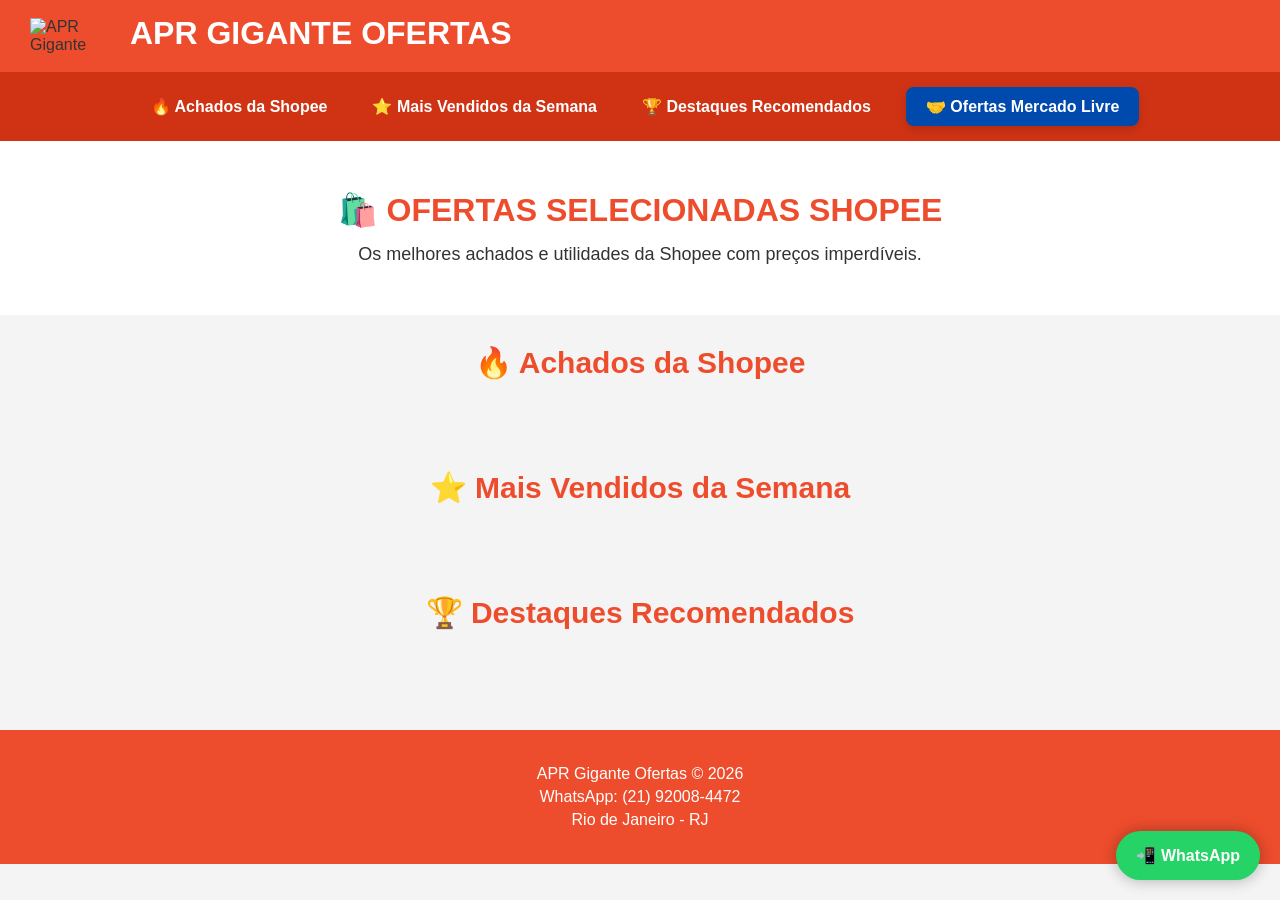
==== shopee.html @ c3437c1d "Create shopee.html" ====
<!DOCTYPE html>
<html lang="pt-BR">

<head>
    <meta charset="UTF-8">
    <meta name="viewport" content="width=device-width, initial-scale=1.0">
    <title>APR Gigante Ofertas - Shopee</title>

    <meta name="description"
        content="As melhores ofertas da Shopee selecionadas pela APR Gigante.">

    <link rel="icon" href="images/LOGO.png">

    <link rel="stylesheet" href="style.css">
</head>

<body class="shopee-page">

    <!-- CABEÇALHO -->

    <header>

        <div class="topo">

            <img src="images/AprBannerMlSh.png"
                 alt="APR Gigante"
                 class="logo">

            <div class="texto-topo">

                <h1>APR GIGANTE OFERTAS</h1>

                <p>
                   
                </p>

            </div>

        </div>

    </header>

    <!-- MENU DA PÁGINA SHOPEE CORRIGIDO -->

    <nav>

               <a href="#ofertas">🔥 Achados da Shopee</a>

        <a href="#mais-vendidos">⭐ Mais Vendidos da Semana</a>

        <a href="#recomendados">🏆 Destaques Recomendados</a>

        <a href="index.html" class="btn-ml">🤝 Ofertas Mercado Livre</a>
    
    
    </nav>

    <!-- BANNER -->

    <section class="banner">

        <h2>
            🛍️ OFERTAS SELECIONADAS SHOPEE
        </h2>

        <p>
            Os melhores achados e utilidades da Shopee com preços imperdíveis.
        </p>

    </section>

   
    <!-- OFERTAS SHOPEE -->

    <section id="ofertas" class="titulo-secao">

        <h2>🔥 Achados da Shopee</h2>

    </section>

    <section id="lista-produtos"
             class="produtos">

    </section>

    <!-- MAIS VENDIDOS SHOPEE -->

    <section id="mais-vendidos" class="titulo-secao">

        <h2>⭐ Mais Vendidos da Semana</h2>

    </section>

    <section id="lista-vendidos"
             class="produtos">

    </section>

    <!-- RECOMENDADOS SHOPEE -->

    <section id="recomendados" class="titulo-secao">

        <h2>🏆 Destaques Recomendados</h2>

    </section>

    <section id="lista-recomendados"
             class="produtos">

    </section>

    <!-- RODAPÉ -->

    <footer>

        <p>
            APR Gigante Ofertas © 2026
        </p>

        <p>
            WhatsApp: (21) 92008-4472
        </p>

        <p>
            Rio de Janeiro - RJ
        </p>

    </footer>

    <!-- WHATSAPP FLUTUANTE -->

    <a class="whatsapp"
       href="https://wa.me"
       target="_blank">

        📲 WhatsApp

    </a>

    <!-- CHAMANDO O SCRIPT PRÓPRIO DA SHOPEE -->
    <script src="shopee.js"></script>

</body>

</html>
---- style.css ----
* {
    margin: 0;
    padding: 0;
    box-sizing: border-box;
}

body {
    font-family: Arial, Helvetica, sans-serif;
    background: #f4f4f4;
    color: #333;
}

/* ==========================================
   ESTILOS GERAIS DE LAYOUT (MERCADO LIVRE / PADRÃO)
   ========================================== */

/* CABEÇALHO */
header {
    background: #ffd83d; /* Amarelo Mercado Livre */
    padding: 15px 30px;
    box-shadow: 0 2px 10px rgba(0,0,0,.1);
}

.topo {
    display: flex;
    align-items: center;
    gap: 20px;
}

.logo {
    width: 80px;
    height: auto;
}

.texto-topo h1 {
    color: #004aad;
    font-size: 32px;
    margin-bottom: 5px;
}

.texto-topo p {
    font-weight: bold;
}

/* MENU DE NAVEGAÇÃO */
nav {
    background: #004aad;
    display: flex;
    justify-content: center;
    align-items: center;
    gap: 25px;
    padding: 15px;
    flex-wrap: wrap;
}

nav a {
    color: white;
    text-decoration: none;
    font-weight: bold;
    transition: .3s;
    padding: 5px 10px;
    border-radius: 5px;
}

nav a:hover {
    opacity: .8;
}

/* Link Ativo do Menu */
nav a.active {
    background: rgba(255, 255, 255, 0.2);
}

/* BANNER */
.banner {
    background: white;
    text-align: center;
    padding: 50px 20px;
    margin-bottom: 20px;
}

.banner h2 {
    color: #004aad;
    margin-bottom: 15px;
    font-size: 32px;
}

.banner p {
    font-size: 18px;
    max-width: 700px;
    margin: auto;
}

/* CATEGORIAS */
.categorias {
    display: flex;
    justify-content: center;
    gap: 15px;
    flex-wrap: wrap;
    padding: 20px;
}

.categoria {
    background: #004aad;
    color: white;
    border: none;
    padding: 15px 20px;
    border-radius: 10px;
    cursor: pointer;
    font-weight: bold;
    font-size: 15px;
    transition: .3s;
}

.categoria:hover {
    background: #00307d;
    transform: translateY(-3px);
}

/* TITULOS */
.titulo-secao {
    text-align: center;
    margin: 30px 0 20px;
}

.titulo-secao h2 {
    color: #004aad;
    font-size: 30px;
}

/* PRODUTOS (Layout Grid) */
.produtos {
    max-width: 1400px;
    margin: auto;
    padding: 20px;
    display: grid;
    grid-template-columns: repeat(auto-fit, minmax(280px, 1fr));
    gap: 25px;
}

/* Unificado para funcionar com .produto ou .produto-card */
.produto, .produto-card {
    background: white;
    padding: 20px;
    border-radius: 15px;
    box-shadow: 0 4px 15px rgba(0,0,0,.1);
    transition: .3s;
    position: relative;
    display: flex;
    flex-direction: column;
    justify-content: space-between;
}

.produto:hover, .produto-card:hover {
    transform: translateY(-5px);
}

.produto img, .produto-imagem img {
    width: 100%;
    height: 220px;
    object-fit: contain;
    margin-bottom: 15px;
}

.produto h3, .produto-info h3 {
    font-size: 18px;
    margin-bottom: 10px;
}

.preco {
    font-size: 28px;
    font-weight: bold;
    color: #00a650; /* Verde Mercado Livre */
    margin: 15px 0;
}

.produto a, .botao-comprar {
    display: block;
    background: #00a650;
    color: white;
    text-decoration: none;
    text-align: center;
    padding: 12px;
    border-radius: 8px;
    font-weight: bold;
    transition: .3s;
}

.produto a:hover, .botao-comprar:hover {
    opacity: .9;
}

/* SELO */
.selo {
    background: #ff4d00;
    color: white;
    padding: 8px 10px;
    border-radius: 8px;
    font-size: 12px;
    font-weight: bold;
    display: inline-block;
    margin-bottom: 10px;
}

/* RODAPÉ */
footer {
    background: #004aad;
    color: white;
    text-align: center;
    padding: 30px;
    margin-top: 40px;
}

footer p {
    margin: 5px 0;
}

/* WHATSAPP */
.whatsapp {
    position: fixed;
    bottom: 20px;
    right: 20px;
    background: #25D366;
    color: white;
    text-decoration: none;
    padding: 15px 20px;
    border-radius: 50px;
    font-weight: bold;
    box-shadow: 0 0 15px rgba(0,0,0,.3);
    z-index: 999;
}

/* ==========================================
   CUSTOMIZAÇÃO EXCLUSIVA PARA A PÁGINA DA SHOPEE
   ========================================== */

/* Identificador aplicado no body da shopee */
.shopee-page header {
    background: #ee4d2d; /* Laranja Oficial Shopee */
}

.shopee-page .texto-topo h1 {
    color: white; /* Texto branco para contrastar no laranja */
}

.shopee-page .texto-topo p {
    color: #fddcd5;
}

.shopee-page nav {
    background: #d03314; /* Vermelho escuro/Laranja escuro Shopee */
}

.shopee-page .banner h2,
.shopee-page .titulo-secao h2 {
    color: #ee4d2d;
}

.shopee-page .categoria {
    background: #ee4d2d;
}

.shopee-page .categoria:hover {
    background: #d03314;
}

.shopee-page .preco {
    color: #ee4d2d; /* Preço laranja Shopee */
}

.shopee-page .produto a, 
.shopee-page .botao-comprar {
    background: #ee4d2d; /* Botão de compra laranja Shopee */
}

.shopee-page footer {
    background: #ee4d2d;
}


/* RESPONSIVO */
@media(max-width:768px){
    .logo {
        width: 65px;
    }
    .texto-topo h1 {
        font-size: 24px;
    }
    .banner h2 {
        font-size: 24px;
    }
    .banner p {
        font-size: 16px;
    }
    .produto img, .produto-imagem img {
        height: 180px;
    }
}

/* ==========================================
   CORES DOS BOTÕES DE TROCA DE PLATAFORMA
   ========================================== */

/* Botão da Shopee (Laranja) quando aparece no Mercado Livre */
nav a.btn-shopee {
    background: #ee4d2d;
    padding: 10px 20px;
    border-radius: 8px;
    box-shadow: 0 4px 10px rgba(0, 0, 0, 0.15);
}

nav a.btn-shopee:hover {
    background: #d03314;
    opacity: 1; /* Mantém o brilho da cor no hover */
    transform: translateY(-2px);
}

/* Botão do Mercado Livre (Azul) quando aparece na Shopee */
nav a.btn-ml {
    background: #004aad;
    padding: 10px 20px;
    border-radius: 8px;
    box-shadow: 0 4px 10px rgba(0, 0, 0, 0.15);
}

nav a.btn-ml:hover {
    background: #00307d;
    opacity: 1;
    transform: translateY(-2px);
}
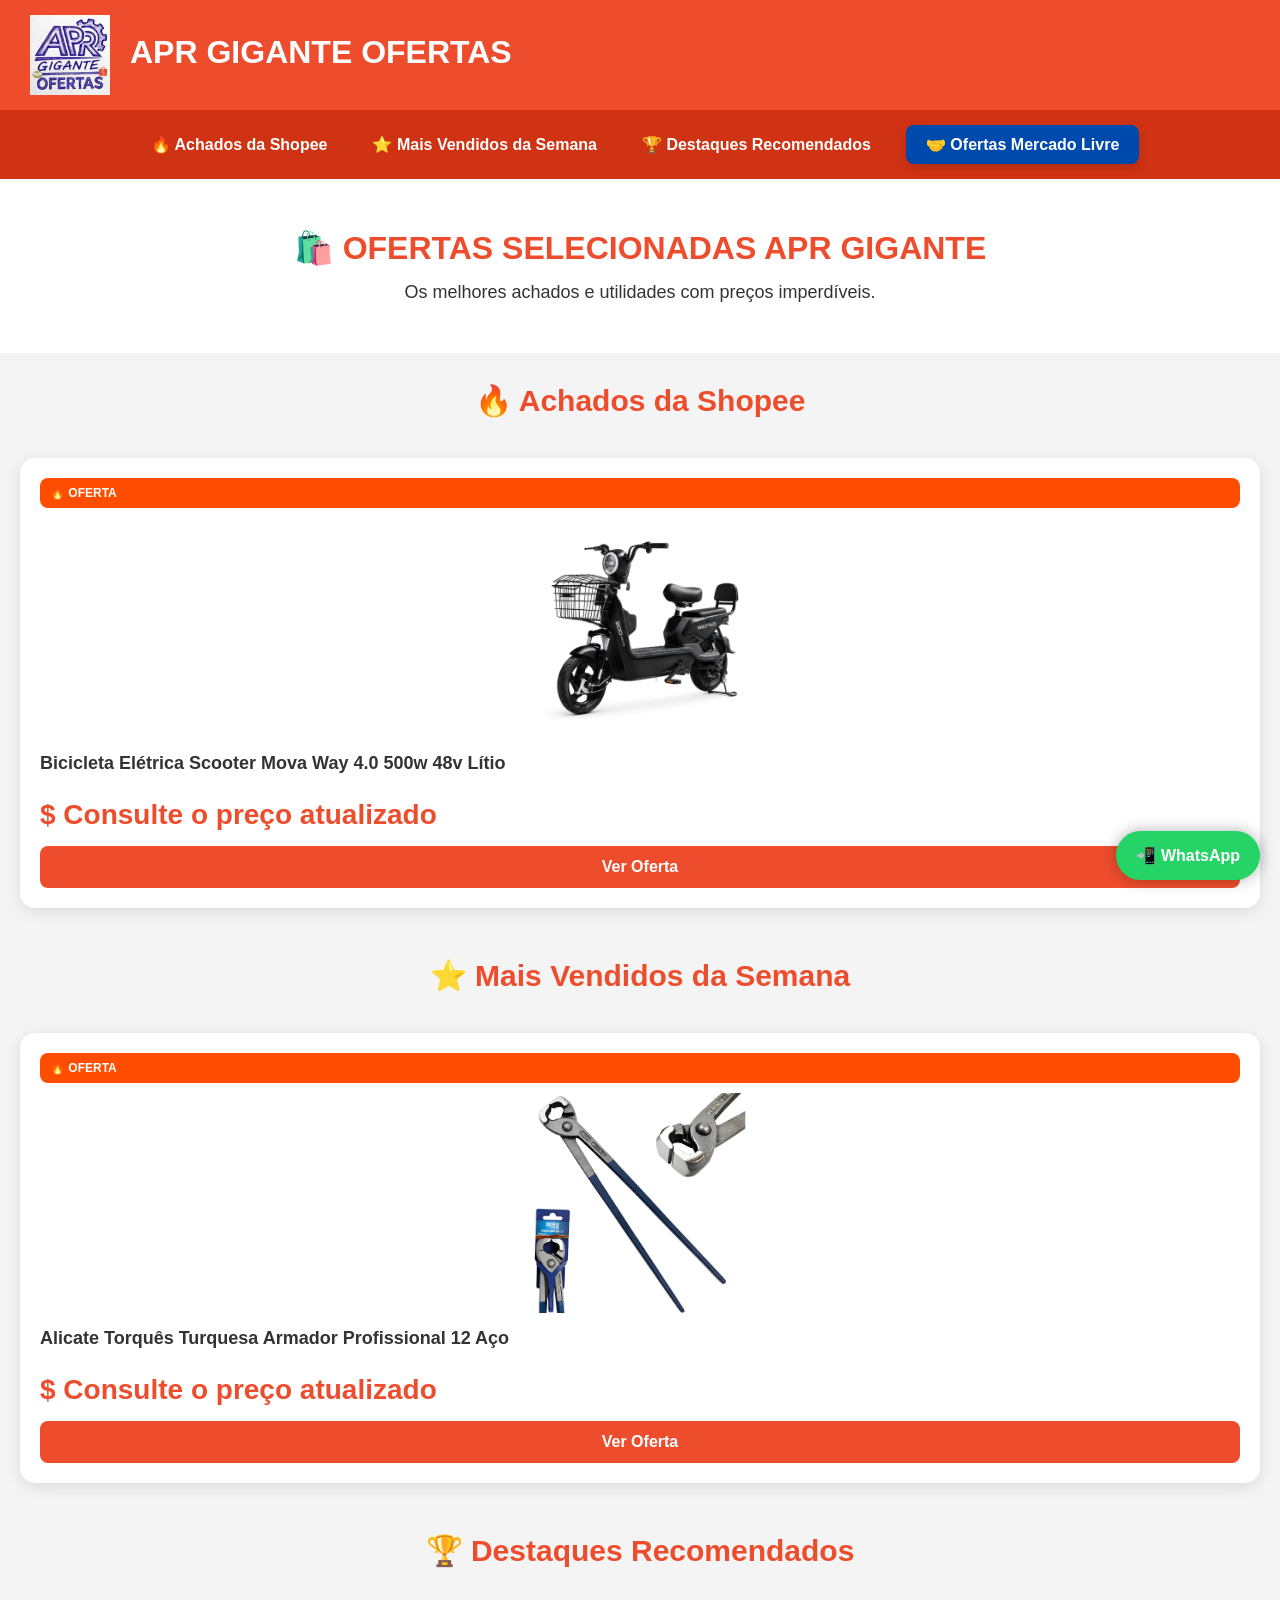
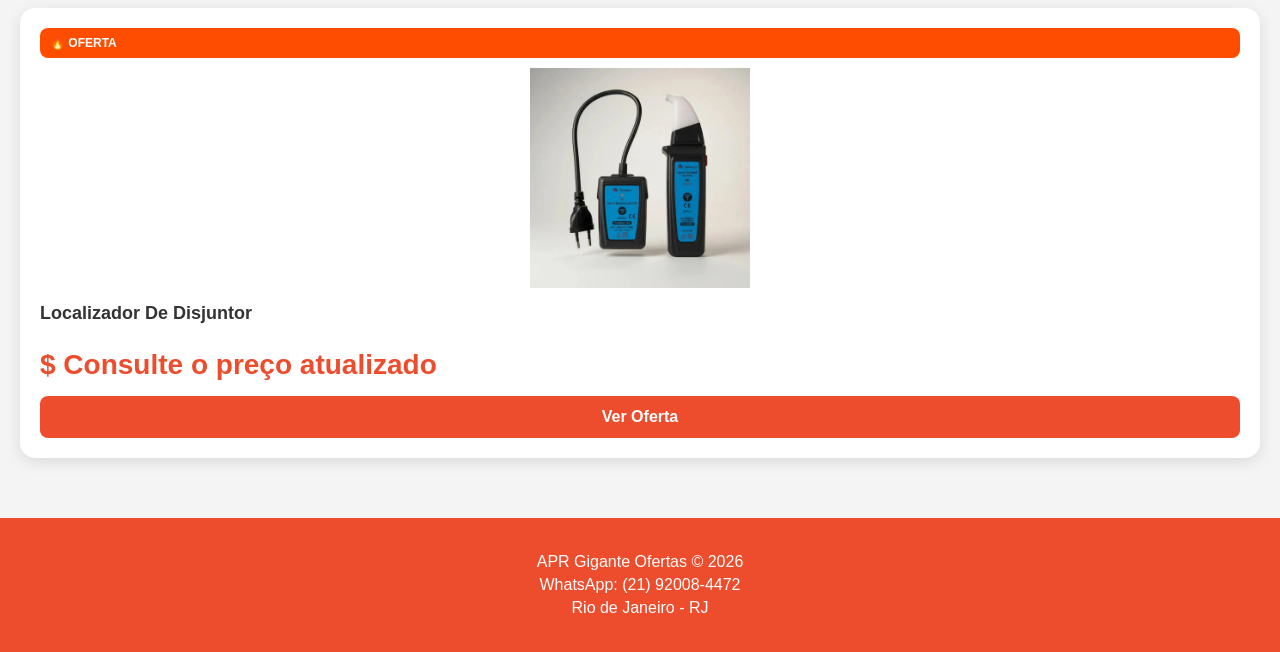
==== commit 6deb47e7: "Update shopee.html" ====
--- a/shopee.html
+++ b/shopee.html
@@ -60,11 +60,11 @@
     <section class="banner">
 
         <h2>
-            🛍️ OFERTAS SELECIONADAS SHOPEE
+            🛍️ OFERTAS SELECIONADAS APR GIGANTE
         </h2>
 
         <p>
-            Os melhores achados e utilidades da Shopee com preços imperdíveis.
+            Os melhores achados e utilidades com preços imperdíveis.
         </p>
 
     </section>
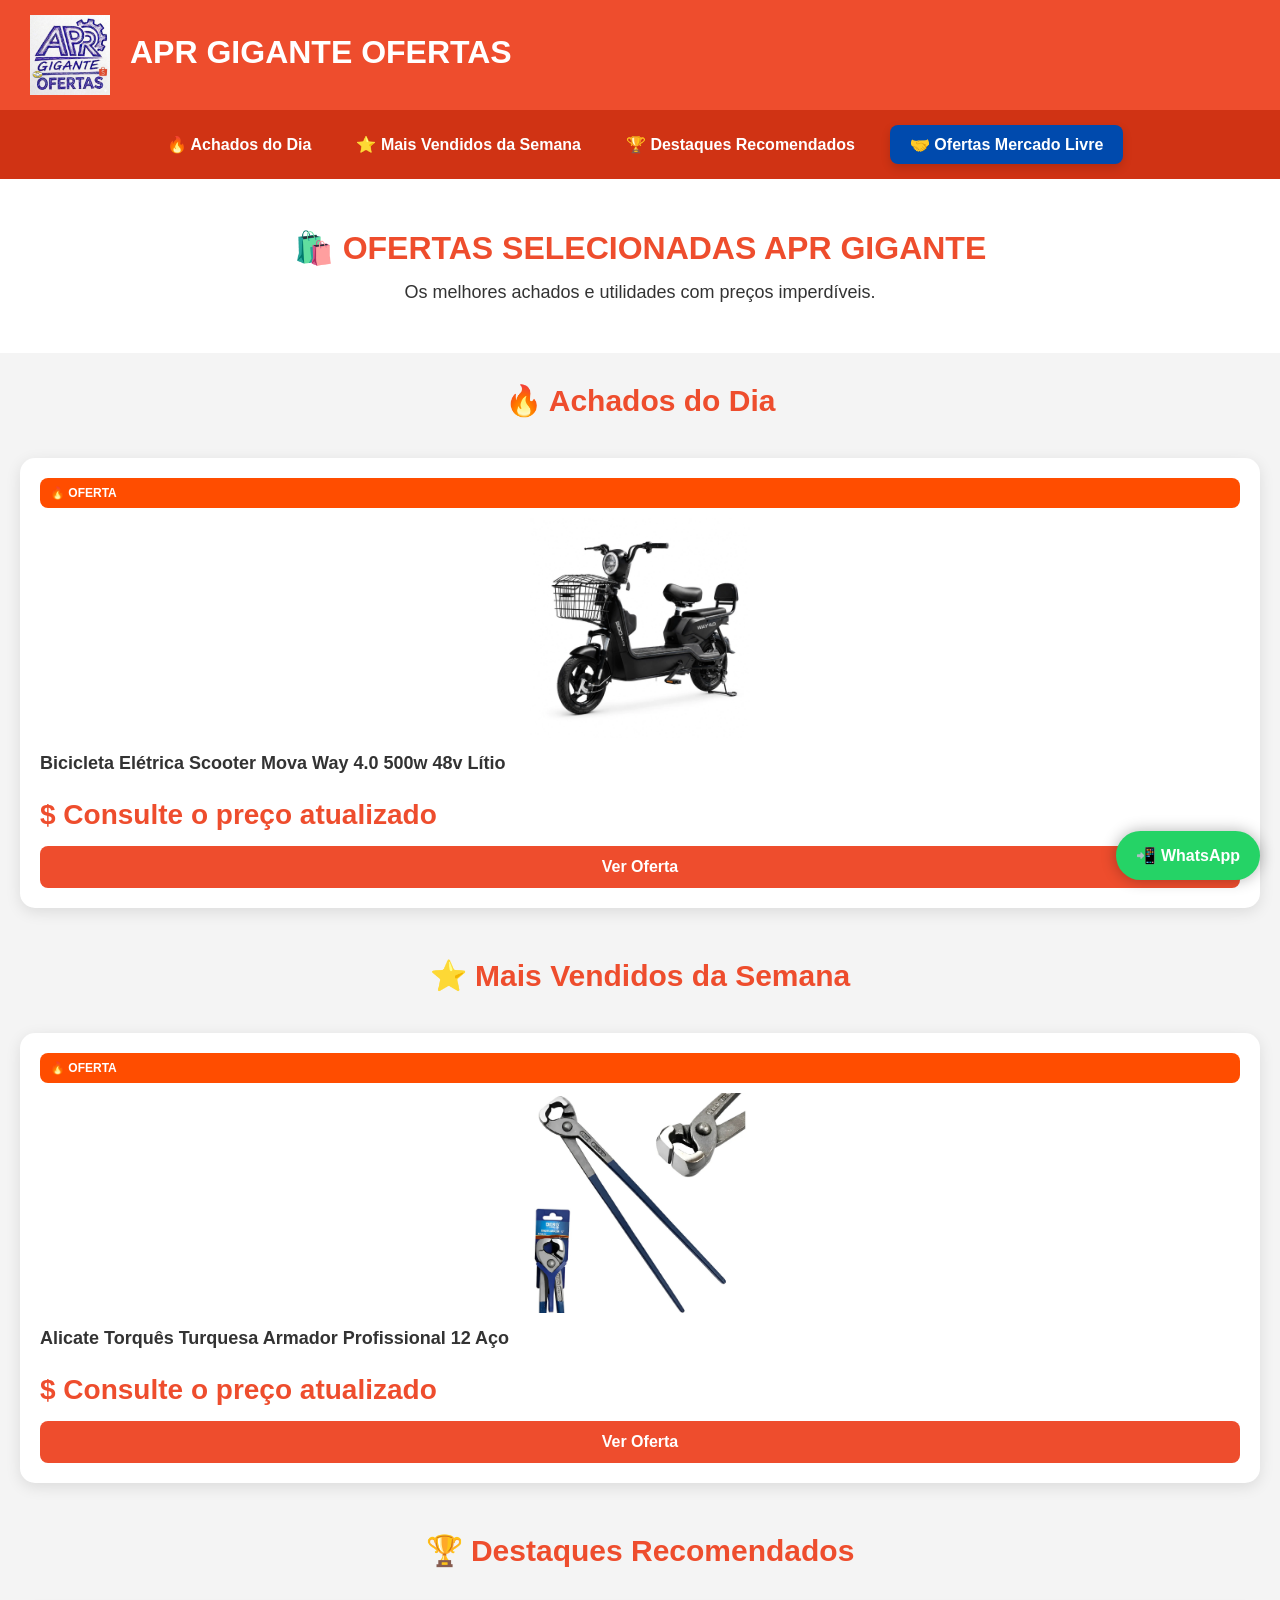
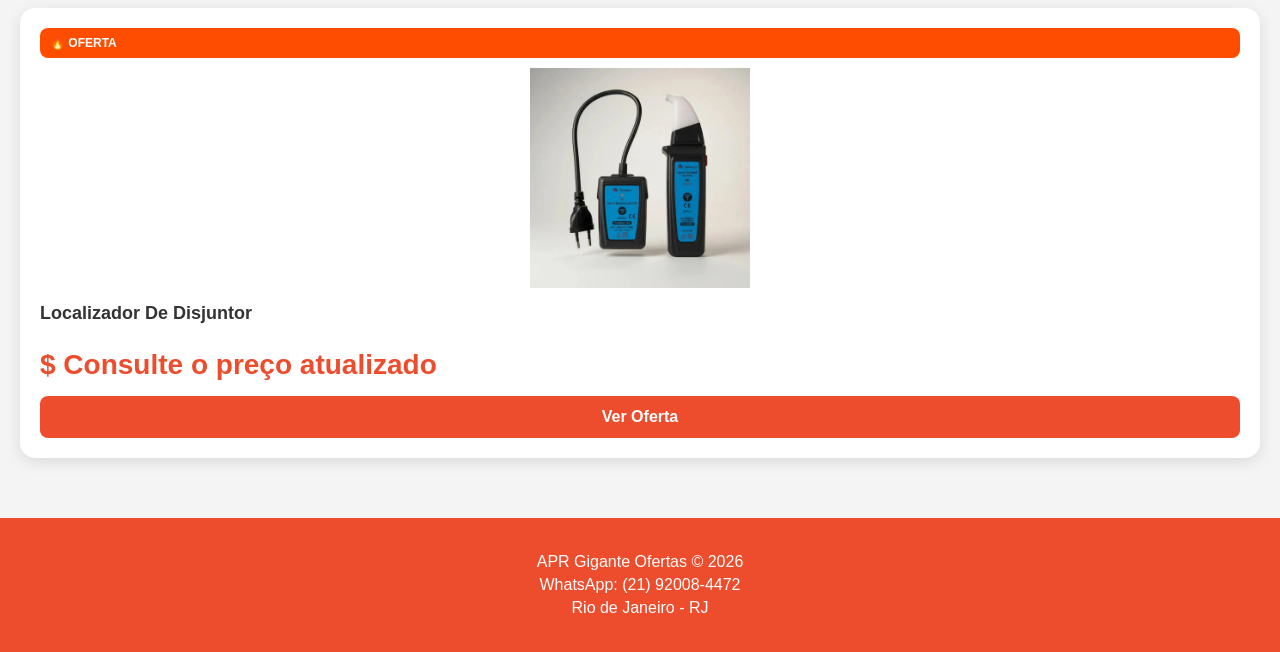
==== commit 148e0279: "Update shopee.html" ====
--- a/shopee.html
+++ b/shopee.html
@@ -44,7 +44,7 @@
 
     <nav>
 
-               <a href="#ofertas">🔥 Achados da Shopee</a>
+               <a href="#ofertas">🔥 Achados do Dia</a>
 
         <a href="#mais-vendidos">⭐ Mais Vendidos da Semana</a>
 
@@ -74,7 +74,7 @@
 
     <section id="ofertas" class="titulo-secao">
 
-        <h2>🔥 Achados da Shopee</h2>
+        <h2>🔥 Achados do Dia</h2>
 
     </section>
 
